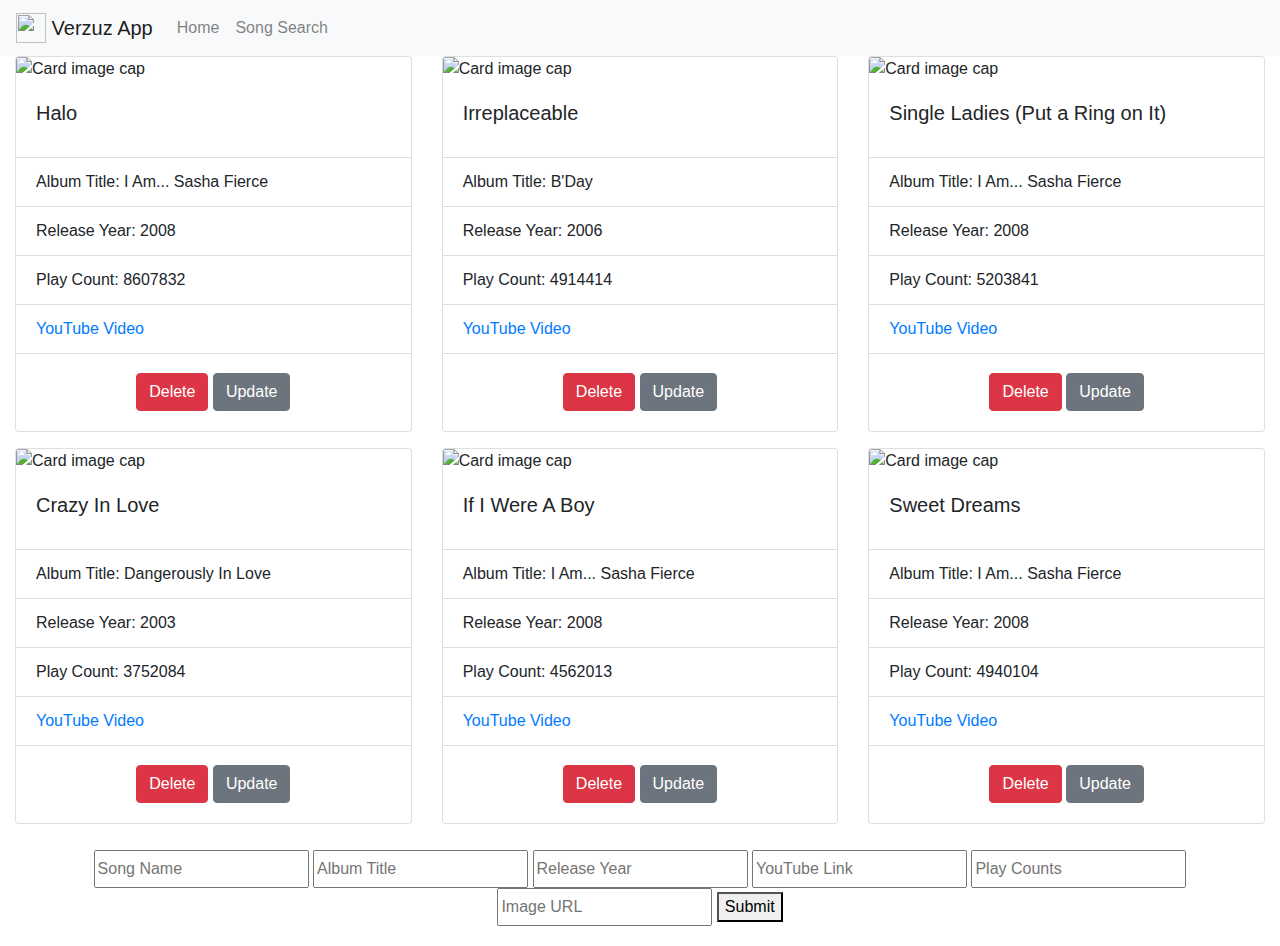
==== index.html @ 367c77ab "Initial commit" ====
<!DOCTYPE html>
<html lang="en">
  <head>
    <meta charset="UTF-8" />
    <meta name="viewport" content="width=device-width, initial-scale=1.0" />
    <meta http-equiv="X-UA-Compatible" content="ie=edge" />
    <link rel="stylesheet" href="styles/index.css" />
    <link
      rel="stylesheet"
      href="https://stackpath.bootstrapcdn.com/bootstrap/4.3.1/css/bootstrap.min.css"
      integrity="sha384-ggOyR0iXCbMQv3Xipma34MD+dH/1fQ784/j6cY/iJTQUOhcWr7x9JvoRxT2MZw1T"
      crossorigin="anonymous"
    />

    <!-- Optional JavaScript -->
    <!-- jQuery first, then Popper.js, then Bootstrap JS -->
    <script
      src="https://code.jquery.com/jquery-3.3.1.slim.min.js"
      integrity="sha384-q8i/X+965DzO0rT7abK41JStQIAqVgRVzpbzo5smXKp4YfRvH+8abtTE1Pi6jizo"
      crossorigin="anonymous"
    ></script>
    <script
      src="https://cdnjs.cloudflare.com/ajax/libs/popper.js/1.14.7/umd/popper.min.js"
      integrity="sha384-UO2eT0CpHqdSJQ6hJty5KVphtPhzWj9WO1clHTMGa3JDZwrnQq4sF86dIHNDz0W1"
      crossorigin="anonymous"
    ></script>
    <script
      src="https://stackpath.bootstrapcdn.com/bootstrap/4.3.1/js/bootstrap.min.js"
      integrity="sha384-JjSmVgyd0p3pXB1rRibZUAYoIIy6OrQ6VrjIEaFf/nJGzIxFDsf4x0xIM+B07jRM"
      crossorigin="anonymous"
    ></script>

    <title>Static Template</title>
  </head>
  <body>
    <!-- navbar -->
    <nav class="navbar navbar-expand-lg navbar-light bg-light">
      <a class="navbar-brand" href="#">
        <img
          src="https://uploads.cdn.triller.co/v1/avatars/60633816/1618505281_avatar.jpg"
          width="30"
          height="30"
          class="d-inline-block align-top"
          alt=""
        />
        Verzuz App
      </a>
      <button
        class="navbar-toggler"
        type="button"
        data-toggle="collapse"
        data-target="#navbarNavAltMarkup"
        aria-controls="navbarNavAltMarkup"
        aria-expanded="false"
        aria-label="Toggle navigation"
      >
        <span class="navbar-toggler-icon"></span>
      </button>
      <div class="collapse navbar-collapse" id="navbarNavAltMarkup">
        <div class="navbar-nav">
          <a class="nav-item nav-link" href="index.html">Home</a>
          <a class="nav-item nav-link" href="search.html">Song Search</a>
        </div>
      </div>
    </nav>

    <!-- <div class="flex-container"></div> -->
    <div class="container-fluid">
      <div class="row"></div>
    </div>

    <div id="form">
      <input
        id="songNameInput"
        type="text"
        name="songName"
        placeholder="Song Name"
      />
      <input
        id="albumTitleInput"
        type="text"
        name="albumTitle"
        placeholder="Album Title"
      />
      <input
        id="releaseYearInput"
        type="number"
        name="releaseYear"
        placeholder="Release Year"
      />
      <input
        id="youTubeLinkInput"
        type="text"
        name="youTubeLink"
        placeholder="YouTube Link"
      />
      <input
        id="playCountInput"
        type="number"
        name="playCount"
        placeholder="Play Counts"
      />
      <input
        id="imgInput"
        type="text"
        name="imgInput"
        placeholder="Image URL"
      />
      <button id="addSong">Submit</button>
      <button id="updateSong" class="hidden">Submit Update</button>
    </div>

    <script src="src/index.js" defer></script>
  </body>
</html>
---- styles/index.css ----
.hidden {
  display: none;
}
body {
  font-family: sans-serif;
}

#form {
  padding-top: 10px;
  width: 100%;
  border-radius: 3px;
  justify-content: center;
  text-align: center;
  padding-bottom: 20px;
}

#form > input {
  line-height: 2em;
}

.header {
  text-align: center;
}

.song-card {
  border: 1px solid black;
  padding: 20px;
  margin: 10px;
  width: 200px;
}

.flex-container {
  display: flex;
  flex-wrap: wrap;
  justify-content: center;
}
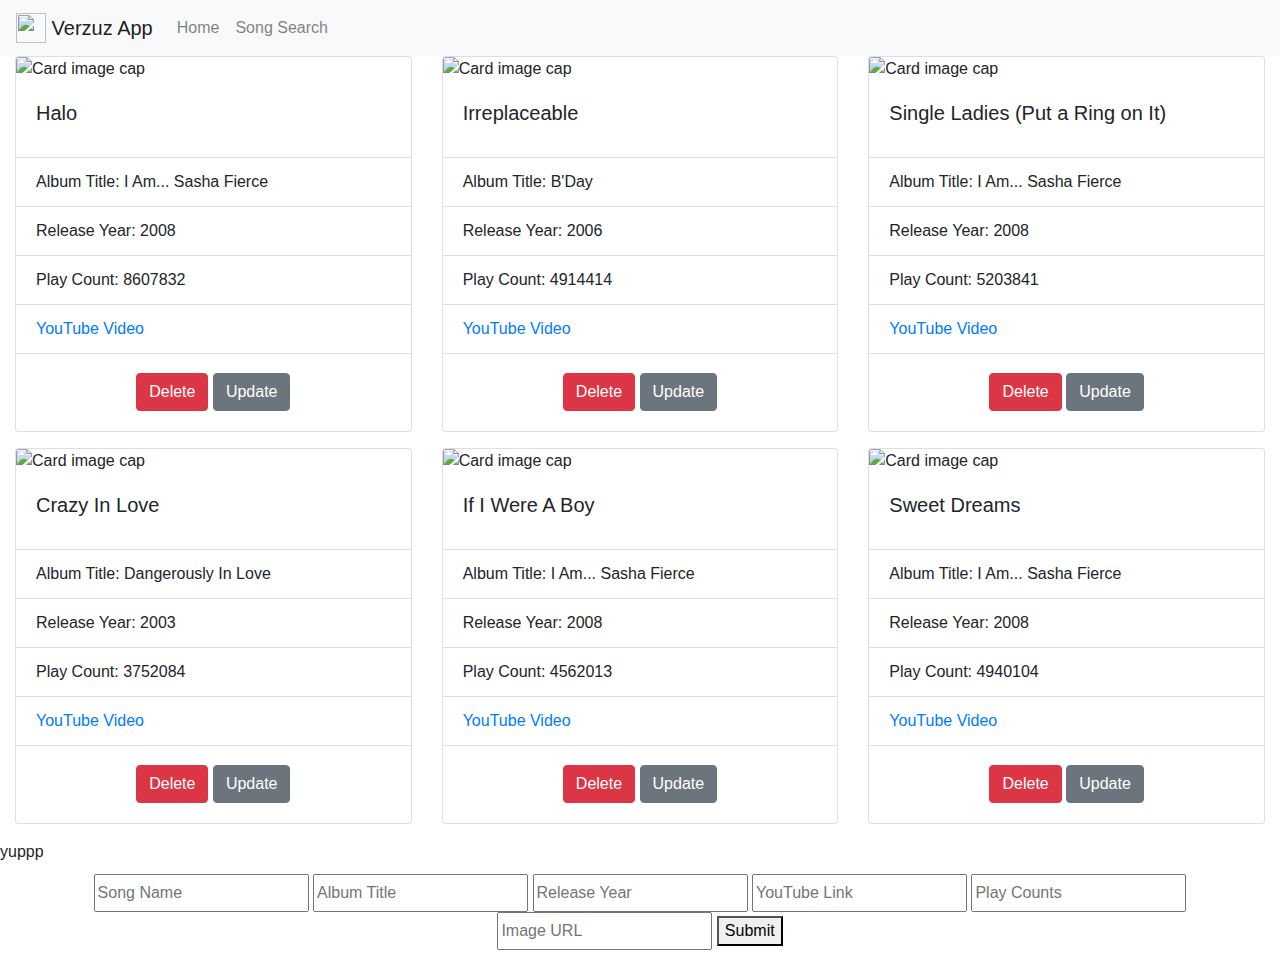
==== commit 77a7a883: "added new cards" ====
--- a/index.html
+++ b/index.html
@@ -69,6 +69,7 @@
       <div class="row"></div>
     </div>
 
+    <div>yuppp</div>
     <div id="form">
       <input
         id="songNameInput"
